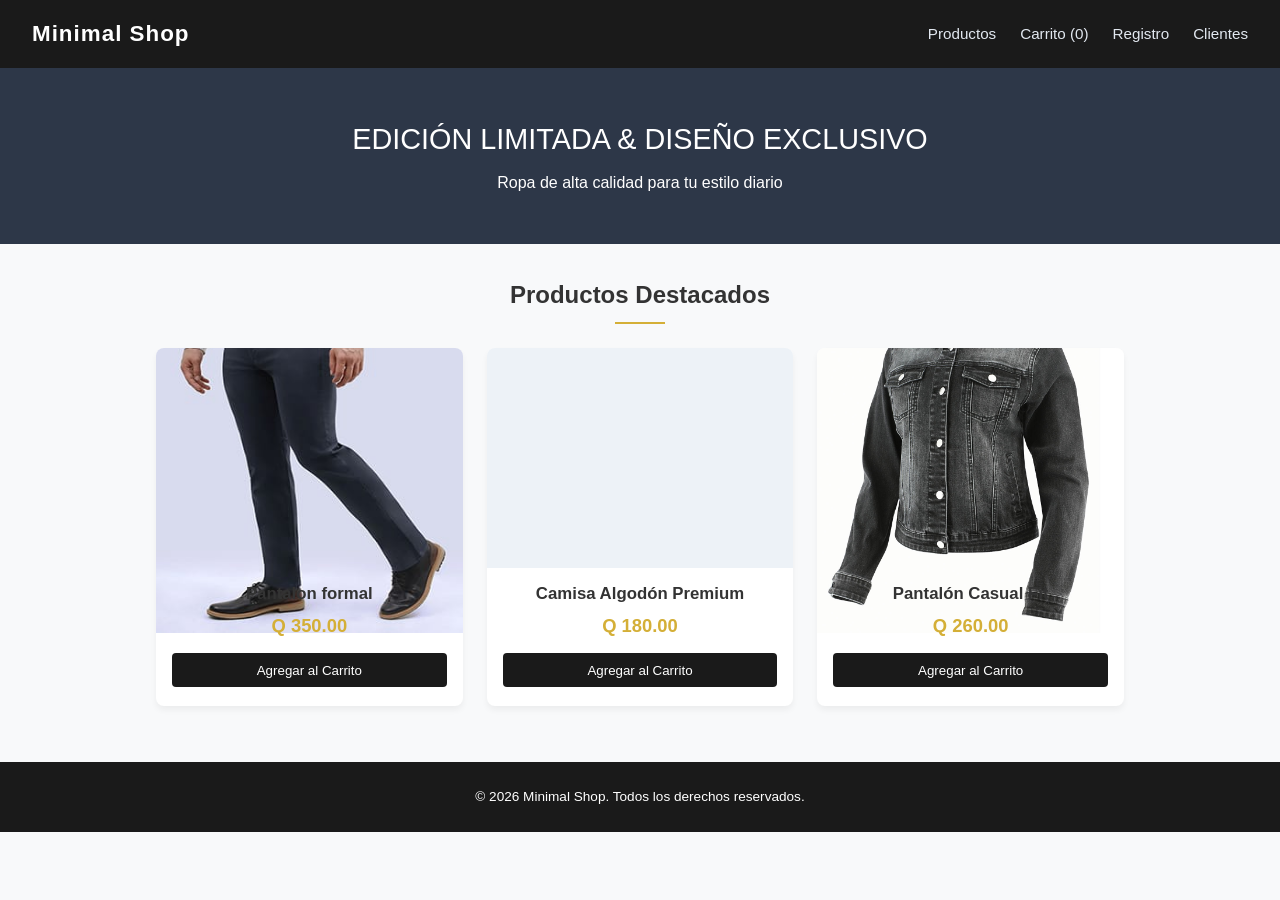
==== index.html @ f6ef58ef "se subio archivo" ====
<!DOCTYPE html>
<html lang="es">
<head>
  <meta charset="UTF-8">
  <meta name="viewport" content="width=device-width, initial-scale=1.0">
  <title>Boutique Minimal - Productos</title>
  <link rel="stylesheet" href="style.css">
</head>
<body>

  <!-- Barra de Navegación -->
  <nav class="navbar">
    <div class="nav-brand">Minimal Shop</div>
    
    <button class="menu-toggle" id="menuToggle" aria-label="Abrir menú">
      &#9776;
    </button>

    <ul class="nav-links" id="navLinks">
      <li><a href="index.html" class="active">Productos</a></li>
      <li><a href="carrito.html">Carrito (<span id="cartCount">0</span>)</a></li>
      <li><a href="registro.html">Registro</a></li>
      <li><a href="clientes.html">Clientes</a></li>
    </ul>
  </nav>

  <!-- Encabezado Principal -->
  <header class="hero">
    <h1>Edición Limitada & Diseño Exclusivo</h1>
    <p>Ropa de alta calidad para tu estilo diario</p>
  </header>

  <main class="container">
    <section id="productos">
      <h2>Productos Destacados</h2>
      <div class="products-grid">

        <div class="product-card">
          <div class="product-img"><img src="img/pantalon.jfif" alt="pantalon" width="350" height="350">
          <Pantalon class=""></Pantalon></div>
          <h3 class="product-title">Pantalon formal</h3>
          <p class="product-price">Q 350.00</p>
          <button class="btn-add" onclick="agregarAlCarrito('Pantalon formal', 350)">Agregar al Carrito</button>
        </div>

        <div class="product-card">
          <div class="product-img"><img src="img/camisa.jfif" alt="camisa" width="350" height="350"></div>
          <h3 class="product-title">Camisa Algodón Premium</h3>
          <p class="product-price">Q 180.00</p>
          <button class="btn-add" onclick="agregarAlCarrito('Camisa Algodón Premium', 180)">Agregar al Carrito</button>
        </div>

        <div class="product-card">
          <div class="product-img"><img src="img/chaqueta.jfif" alt="chaqueta" width="350" height="350"></div>
          <h3 class="product-title">Pantalón Casual Fit</h3>
          <p class="product-price">Q 260.00</p>
          <button class="btn-add" onclick="agregarAlCarrito('Chaqueta', 260)">Agregar al Carrito</button>
        </div>

      </div>
    </section>
  </main>

  <footer>
    <p>&copy; 2026 Minimal Shop. Todos los derechos reservados.</p>
  </footer>

  <script src="script.js"></script>
</body>
</html>
---- style.css ----
/* Reset Básico y Variables */
* {
  box-sizing: border-box;
  margin: 0;
  padding: 0;
  font-family: 'Segoe UI', Tahoma, Geneva, Verdana, sans-serif;
}

:root {
  --primary: #1a1a1a;
  --accent: #d4af37;
  --bg: #f8f9fa;
  --card-bg: #ffffff;
  --text: #333333;
  --danger: #e53e3e;
}

body {
  background-color: var(--bg);
  color: var(--text);
  line-height: 1.6;
}

/* Barra de Navegación Responsiva */
.navbar {
  background-color: var(--primary);
  display: flex;
  justify-content: space-between;
  align-items: center;
  padding: 1rem 2rem;
  position: sticky;
  top: 0;
  z-index: 100;
}

.nav-brand {
  color: white;
  font-size: 1.4rem;
  font-weight: bold;
  letter-spacing: 1px;
}

.nav-links {
  display: flex;
  list-style: none;
  gap: 1.5rem;
}

.nav-links a {
  color: #e2e8f0;
  text-decoration: none;
  font-size: 0.95rem;
  transition: color 0.2s;
}

.nav-links a:hover {
  color: var(--accent);
}

.menu-toggle {
  display: none;
  background: none;
  border: none;
  color: white;
  font-size: 1.8rem;
  cursor: pointer;
}

/* Encabezado Hero */
.hero {
  background: #2d3748;
  color: white;
  text-align: center;
  padding: 3rem 1rem;
}

.hero h1 {
  font-weight: 300;
  text-transform: uppercase;
  font-size: 1.8rem;
  margin-bottom: 0.5rem;
}

/* Layout General */
.container {
  max-width: 1000px;
  margin: 2rem auto;
  padding: 0 1rem;
}

section {
  margin-bottom: 3.5rem;
}

section h2 {
  text-align: center;
  margin-bottom: 1.5rem;
  position: relative;
}

section h2::after {
  content: '';
  display: block;
  width: 50px;
  height: 2px;
  background: var(--accent);
  margin: 8px auto 0;
}

.card-box {
  background: var(--card-bg);
  border-radius: 8px;
  padding: 1.5rem;
  box-shadow: 0 4px 6px rgba(0,0,0,0.05);
}

/* Catálogo de Productos */
.products-grid {
  display: grid;
  grid-template-columns: repeat(auto-fit, minmax(240px, 1fr));
  gap: 1.5rem;
}

.product-card {
  background: var(--card-bg);
  border-radius: 8px;
  overflow: hidden;
  box-shadow: 0 4px 6px rgba(0,0,0,0.05);
  text-align: center;
  padding-bottom: 1.2rem;
  display: flex;
  flex-direction: column;
  justify-content: space-between;
}

.product-img {
  width: 100%;
  height: 220px;
  background-color: #edf2f7;
  display: flex;
  align-items: center;
  justify-content: center;
  color: #a0aec0;
  font-size: 0.9rem;
}

.product-title {
  font-size: 1.05rem;
  margin: 0.8rem 0 0.2rem;
}

.product-price {
  color: var(--accent);
  font-weight: bold;
  font-size: 1.15rem;
  margin-bottom: 0.8rem;
}

.btn-add {
  background: var(--primary);
  color: white;
  border: none;
  padding: 0.6rem 1rem;
  margin: 0 1rem;
  border-radius: 4px;
  cursor: pointer;
  transition: background 0.2s;
}

.btn-add:hover {
  background: #333333;
}

/* Carrito de Compras */
.cart-list {
  list-style: none;
  margin-bottom: 1rem;
}

.cart-item {
  display: flex;
  justify-content: space-between;
  padding: 0.6rem 0;
  border-bottom: 1px solid #edf2f7;
}

.empty-msg {
  color: #a0aec0;
  text-align: center;
}

.cart-summary {
  display: flex;
  justify-content: space-between;
  align-items: center;
  margin-top: 1rem;
  padding-top: 1rem;
  border-top: 2px solid #edf2f7;
}

.btn-clear {
  background: transparent;
  color: var(--danger);
  border: 1px solid var(--danger);
  padding: 0.4rem 0.8rem;
  border-radius: 4px;
  cursor: pointer;
}

.btn-clear:hover {
  background: var(--danger);
  color: white;
}

/* Formulario */
.form-container {
  max-width: 550px;
  margin: 0 auto;
}

.form-group {
  margin-bottom: 1rem;
}

.form-group label {
  display: block;
  margin-bottom: 0.3rem;
  font-weight: 600;
}

.form-group input {
  width: 100%;
  padding: 0.7rem;
  border: 1px solid #cbd5e0;
  border-radius: 4px;
  font-size: 0.95rem;
}

.btn-submit {
  width: 100%;
  background: var(--primary);
  color: white;
  border: none;
  padding: 0.8rem;
  font-size: 1rem;
  border-radius: 4px;
  cursor: pointer;
}

.btn-submit:hover {
  background: #333333;
}

/* Tabla Clientes */
.table-responsive {
  overflow-x: auto;
}

table {
  width: 100%;
  border-collapse: collapse;
}

th, td {
  padding: 0.75rem 1rem;
  text-align: left;
  border-bottom: 1px solid #edf2f7;
}

th {
  background-color: #f7fafc;
  color: var(--primary);
}

.btn-delete {
  background: var(--danger);
  color: white;
  border: none;
  padding: 0.3rem 0.6rem;
  border-radius: 4px;
  cursor: pointer;
  font-size: 0.85rem;
}

/* Footer */
footer {
  text-align: center;
  padding: 1.5rem;
  background: var(--primary);
  color: white;
  font-size: 0.85rem;
}

/* Ajustes Responsivos para Pantallas Pequeñas */
@media (max-width: 768px) {
  .menu-toggle {
    display: block;
  }

  .nav-links {
    display: none;
    flex-direction: column;
    width: 100%;
    position: absolute;
    top: 100%;
    left: 0;
    background-color: var(--primary);
    padding: 1rem 2rem;
    gap: 1rem;
  }

  .nav-links.active {
    display: flex;
  }
}
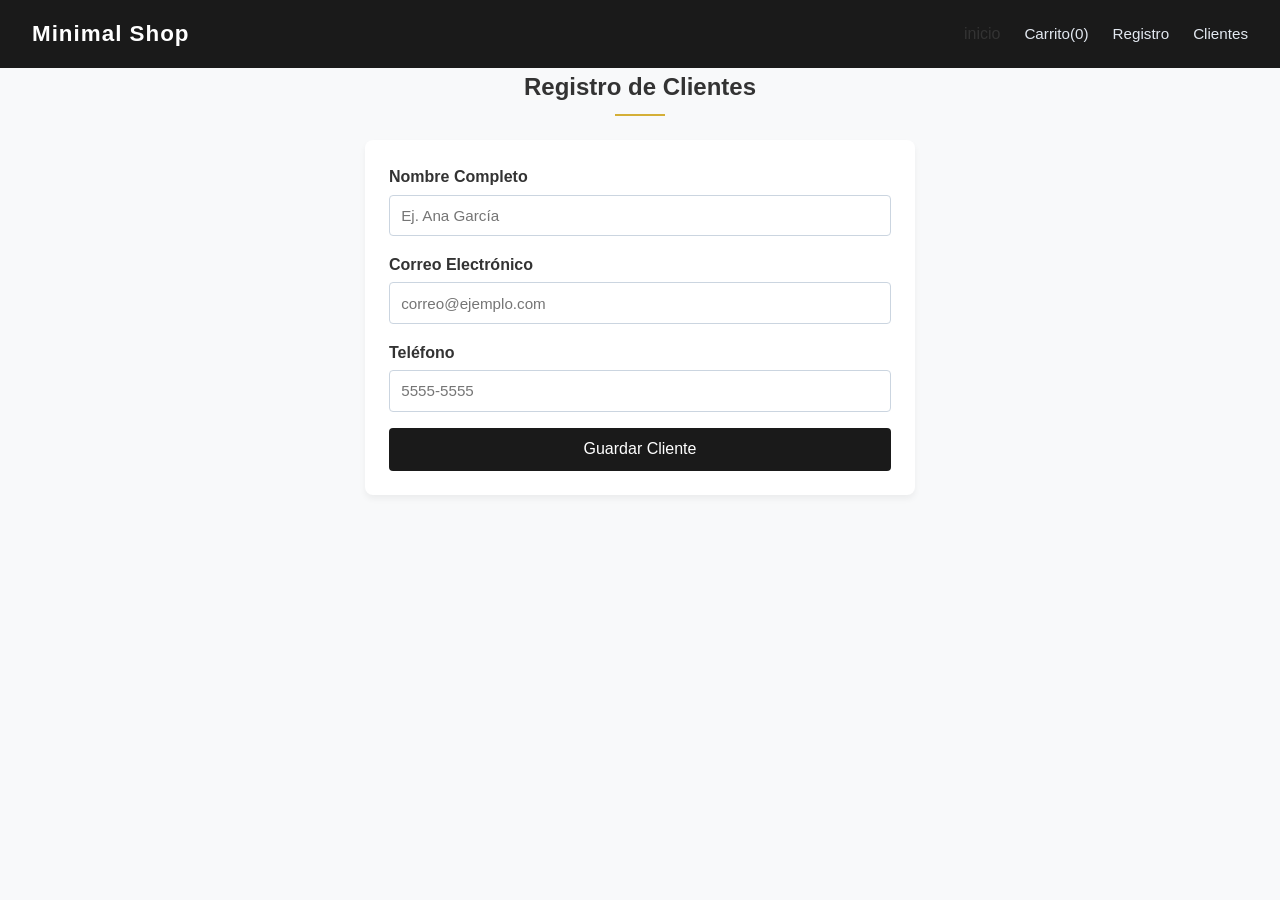
==== commit 7a0ed0d0: "agregue una rama" ====
--- a/index.html
+++ b/index.html
@@ -3,12 +3,12 @@
 <head>
   <meta charset="UTF-8">
   <meta name="viewport" content="width=device-width, initial-scale=1.0">
-  <title>Boutique Minimal - Productos</title>
+  <title>Boutique Minimal - Colección Exclusiva</title>
   <link rel="stylesheet" href="style.css">
 </head>
 <body>
 
-  <!-- Barra de Navegación -->
+  
   <nav class="navbar">
     <div class="nav-brand">Minimal Shop</div>
     
@@ -17,54 +17,29 @@
     </button>
 
     <ul class="nav-links" id="navLinks">
-      <li><a href="index.html" class="active">Productos</a></li>
-      <li><a href="carrito.html">Carrito (<span id="cartCount">0</span>)</a></li>
+      <li><a href="index.html"></a>inicio</li>
+      <li><a href="carrito.html">Carrito(<span id="cartCount">0</span>)</a></li>
       <li><a href="registro.html">Registro</a></li>
       <li><a href="clientes.html">Clientes</a></li>
     </ul>
   </nav>
-
-  <!-- Encabezado Principal -->
-  <header class="hero">
-    <h1>Edición Limitada & Diseño Exclusivo</h1>
-    <p>Ropa de alta calidad para tu estilo diario</p>
-  </header>
-
-  <main class="container">
-    <section id="productos">
-      <h2>Productos Destacados</h2>
-      <div class="products-grid">
-
-        <div class="product-card">
-          <div class="product-img"><img src="img/pantalon.jfif" alt="pantalon" width="350" height="350">
-          <Pantalon class=""></Pantalon></div>
-          <h3 class="product-title">Pantalon formal</h3>
-          <p class="product-price">Q 350.00</p>
-          <button class="btn-add" onclick="agregarAlCarrito('Pantalon formal', 350)">Agregar al Carrito</button>
-        </div>
-
-        <div class="product-card">
-          <div class="product-img"><img src="img/camisa.jfif" alt="camisa" width="350" height="350"></div>
-          <h3 class="product-title">Camisa Algodón Premium</h3>
-          <p class="product-price">Q 180.00</p>
-          <button class="btn-add" onclick="agregarAlCarrito('Camisa Algodón Premium', 180)">Agregar al Carrito</button>
-        </div>
-
-        <div class="product-card">
-          <div class="product-img"><img src="img/chaqueta.jfif" alt="chaqueta" width="350" height="350"></div>
-          <h3 class="product-title">Pantalón Casual Fit</h3>
-          <p class="product-price">Q 260.00</p>
-          <button class="btn-add" onclick="agregarAlCarrito('Chaqueta', 260)">Agregar al Carrito</button>
-        </div>
-
+<section id="registro">
+      <h2>Registro de Clientes</h2>
+      <div class="card-box form-container">
+        <form id="clientForm">
+          <div class="form-group">
+            <label for="nombre">Nombre Completo</label>
+            <input type="text" id="nombre" required placeholder="Ej. Ana García">
+          </div>
+          <div class="form-group">
+            <label for="email">Correo Electrónico</label>
+            <input type="email" id="email" required placeholder="correo@ejemplo.com">
+          </div>
+          <div class="form-group">
+            <label for="telefono">Teléfono</label>
+            <input type="tel" id="telefono" required placeholder="5555-5555">
+          </div>
+          <button type="submit" class="btn-submit">Guardar Cliente</button>
+        </form>
       </div>
-    </section>
-  </main>
-
-  <footer>
-    <p>&copy; 2026 Minimal Shop. Todos los derechos reservados.</p>
-  </footer>
-
-  <script src="script.js"></script>
-</body>
-</html>+    </section>
--- a/style.css
+++ b/style.css
@@ -1,4 +1,4 @@
-/* Reset Básico y Variables */
+
 * {
   box-sizing: border-box;
   margin: 0;
@@ -21,7 +21,7 @@
   line-height: 1.6;
 }
 
-/* Barra de Navegación Responsiva */
+
 .navbar {
   background-color: var(--primary);
   display: flex;
@@ -66,7 +66,7 @@
   cursor: pointer;
 }
 
-/* Encabezado Hero */
+
 .hero {
   background: #2d3748;
   color: white;
@@ -81,7 +81,6 @@
   margin-bottom: 0.5rem;
 }
 
-/* Layout General */
 .container {
   max-width: 1000px;
   margin: 2rem auto;
@@ -114,7 +113,7 @@
   box-shadow: 0 4px 6px rgba(0,0,0,0.05);
 }
 
-/* Catálogo de Productos */
+
 .products-grid {
   display: grid;
   grid-template-columns: repeat(auto-fit, minmax(240px, 1fr));
@@ -212,7 +211,7 @@
   color: white;
 }
 
-/* Formulario */
+
 .form-container {
   max-width: 550px;
   margin: 0 auto;
@@ -251,7 +250,7 @@
   background: #333333;
 }
 
-/* Tabla Clientes */
+
 .table-responsive {
   overflow-x: auto;
 }
@@ -282,7 +281,7 @@
   font-size: 0.85rem;
 }
 
-/* Footer */
+
 footer {
   text-align: center;
   padding: 1.5rem;
@@ -291,7 +290,6 @@
   font-size: 0.85rem;
 }
 
-/* Ajustes Responsivos para Pantallas Pequeñas */
 @media (max-width: 768px) {
   .menu-toggle {
     display: block;
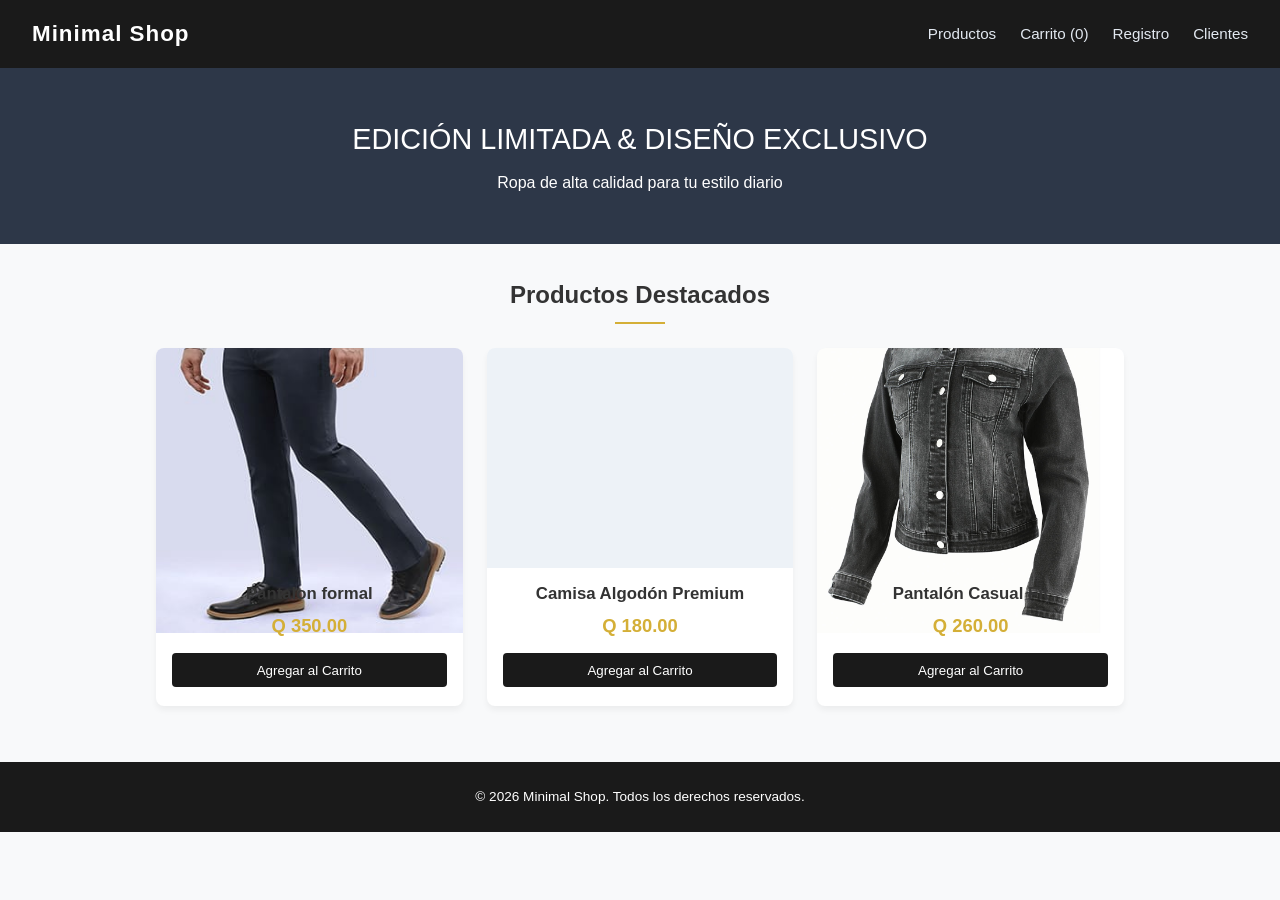
==== commit 7518539c: "agregue mi rama" ====
--- a/index.html
+++ b/index.html
@@ -3,12 +3,12 @@
 <head>
   <meta charset="UTF-8">
   <meta name="viewport" content="width=device-width, initial-scale=1.0">
-  <title>Boutique Minimal - Colección Exclusiva</title>
+  <title>Boutique Minimal - Productos</title>
   <link rel="stylesheet" href="style.css">
 </head>
 <body>
 
-  
+  <!-- Barra de Navegación -->
   <nav class="navbar">
     <div class="nav-brand">Minimal Shop</div>
     
@@ -17,29 +17,54 @@
     </button>
 
     <ul class="nav-links" id="navLinks">
-      <li><a href="index.html"></a>inicio</li>
-      <li><a href="carrito.html">Carrito(<span id="cartCount">0</span>)</a></li>
+      <li><a href="index.html" class="active">Productos</a></li>
+      <li><a href="carrito.html">Carrito (<span id="cartCount">0</span>)</a></li>
       <li><a href="registro.html">Registro</a></li>
       <li><a href="clientes.html">Clientes</a></li>
     </ul>
   </nav>
-<section id="registro">
-      <h2>Registro de Clientes</h2>
-      <div class="card-box form-container">
-        <form id="clientForm">
-          <div class="form-group">
-            <label for="nombre">Nombre Completo</label>
-            <input type="text" id="nombre" required placeholder="Ej. Ana García">
-          </div>
-          <div class="form-group">
-            <label for="email">Correo Electrónico</label>
-            <input type="email" id="email" required placeholder="correo@ejemplo.com">
-          </div>
-          <div class="form-group">
-            <label for="telefono">Teléfono</label>
-            <input type="tel" id="telefono" required placeholder="5555-5555">
-          </div>
-          <button type="submit" class="btn-submit">Guardar Cliente</button>
-        </form>
+
+  <!-- Encabezado Principal -->
+  <header class="hero">
+    <h1>Edición Limitada & Diseño Exclusivo</h1>
+    <p>Ropa de alta calidad para tu estilo diario</p>
+  </header>
+
+  <main class="container">
+    <section id="productos">
+      <h2>Productos Destacados</h2>
+      <div class="products-grid">
+
+        <div class="product-card">
+          <div class="product-img"><img src="img/pantalon.jfif" alt="pantalon" width="350" height="350">
+          <Pantalon class=""></Pantalon></div>
+          <h3 class="product-title">Pantalon formal</h3>
+          <p class="product-price">Q 350.00</p>
+          <button class="btn-add" onclick="agregarAlCarrito('Pantalon formal', 350)">Agregar al Carrito</button>
+        </div>
+
+        <div class="product-card">
+          <div class="product-img"><img src="img/camisa.jfif" alt="camisa" width="350" height="350"></div>
+          <h3 class="product-title">Camisa Algodón Premium</h3>
+          <p class="product-price">Q 180.00</p>
+          <button class="btn-add" onclick="agregarAlCarrito('Camisa Algodón Premium', 180)">Agregar al Carrito</button>
+        </div>
+
+        <div class="product-card">
+          <div class="product-img"><img src="img/chaqueta.jfif" alt="chaqueta" width="350" height="350"></div>
+          <h3 class="product-title">Pantalón Casual Fit</h3>
+          <p class="product-price">Q 260.00</p>
+          <button class="btn-add" onclick="agregarAlCarrito('Chaqueta', 260)">Agregar al Carrito</button>
+        </div>
+
       </div>
-    </section>+    </section>
+  </main>
+
+  <footer>
+    <p>&copy; 2026 Minimal Shop. Todos los derechos reservados.</p>
+  </footer>
+
+  <script src="script.js"></script>
+</body>
+</html>
--- a/style.css
+++ b/style.css
@@ -1,4 +1,4 @@
-
+/* Reset Básico y Variables */
 * {
   box-sizing: border-box;
   margin: 0;
@@ -21,7 +21,7 @@
   line-height: 1.6;
 }
 
-
+/* Barra de Navegación Responsiva */
 .navbar {
   background-color: var(--primary);
   display: flex;
@@ -66,7 +66,7 @@
   cursor: pointer;
 }
 
-
+/* Encabezado Hero */
 .hero {
   background: #2d3748;
   color: white;
@@ -81,6 +81,7 @@
   margin-bottom: 0.5rem;
 }
 
+/* Layout General */
 .container {
   max-width: 1000px;
   margin: 2rem auto;
@@ -113,7 +114,7 @@
   box-shadow: 0 4px 6px rgba(0,0,0,0.05);
 }
 
-
+/* Catálogo de Productos */
 .products-grid {
   display: grid;
   grid-template-columns: repeat(auto-fit, minmax(240px, 1fr));
@@ -211,7 +212,7 @@
   color: white;
 }
 
-
+/* Formulario */
 .form-container {
   max-width: 550px;
   margin: 0 auto;
@@ -250,7 +251,7 @@
   background: #333333;
 }
 
-
+/* Tabla Clientes */
 .table-responsive {
   overflow-x: auto;
 }
@@ -281,7 +282,7 @@
   font-size: 0.85rem;
 }
 
-
+/* Footer */
 footer {
   text-align: center;
   padding: 1.5rem;
@@ -290,6 +291,7 @@
   font-size: 0.85rem;
 }
 
+/* Ajustes Responsivos para Pantallas Pequeñas */
 @media (max-width: 768px) {
   .menu-toggle {
     display: block;
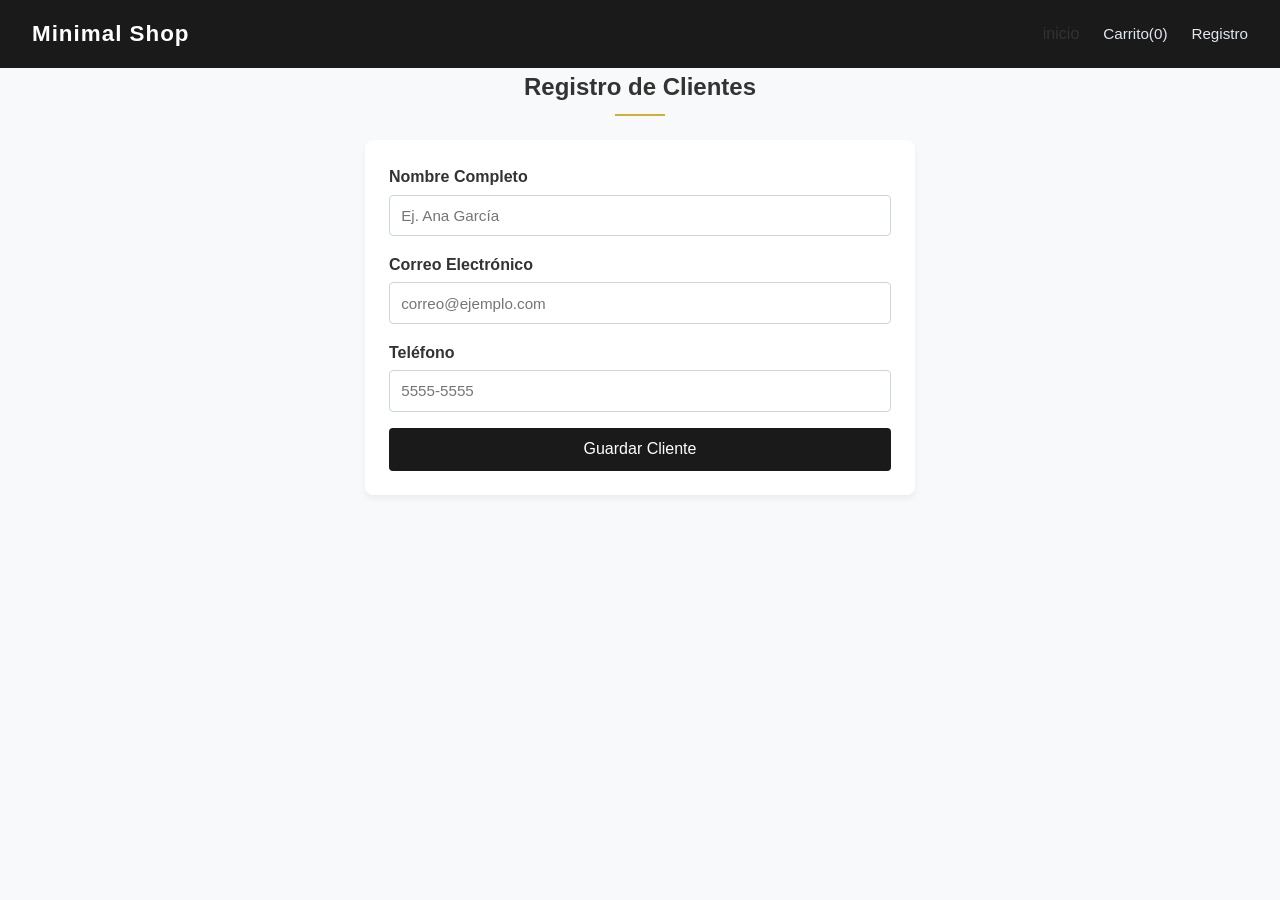
==== commit 203d16f6: ""se subio"" ====
--- a/index.html
+++ b/index.html
@@ -3,12 +3,12 @@
 <head>
   <meta charset="UTF-8">
   <meta name="viewport" content="width=device-width, initial-scale=1.0">
-  <title>Boutique Minimal - Productos</title>
+  <title>Boutique Minimal - Colección Exclusiva</title>
   <link rel="stylesheet" href="style.css">
 </head>
 <body>
 
-  <!-- Barra de Navegación -->
+  
   <nav class="navbar">
     <div class="nav-brand">Minimal Shop</div>
     
@@ -17,54 +17,28 @@
     </button>
 
     <ul class="nav-links" id="navLinks">
-      <li><a href="index.html" class="active">Productos</a></li>
-      <li><a href="carrito.html">Carrito (<span id="cartCount">0</span>)</a></li>
+      <li><a href="index.html"></a>inicio</li>
+      <li><a href="carrito.html">Carrito(<span id="cartCount">0</span>)</a></li>
       <li><a href="registro.html">Registro</a></li>
-      <li><a href="clientes.html">Clientes</a></li>
     </ul>
   </nav>
-
-  <!-- Encabezado Principal -->
-  <header class="hero">
-    <h1>Edición Limitada & Diseño Exclusivo</h1>
-    <p>Ropa de alta calidad para tu estilo diario</p>
-  </header>
-
-  <main class="container">
-    <section id="productos">
-      <h2>Productos Destacados</h2>
-      <div class="products-grid">
-
-        <div class="product-card">
-          <div class="product-img"><img src="img/pantalon.jfif" alt="pantalon" width="350" height="350">
-          <Pantalon class=""></Pantalon></div>
-          <h3 class="product-title">Pantalon formal</h3>
-          <p class="product-price">Q 350.00</p>
-          <button class="btn-add" onclick="agregarAlCarrito('Pantalon formal', 350)">Agregar al Carrito</button>
-        </div>
-
-        <div class="product-card">
-          <div class="product-img"><img src="img/camisa.jfif" alt="camisa" width="350" height="350"></div>
-          <h3 class="product-title">Camisa Algodón Premium</h3>
-          <p class="product-price">Q 180.00</p>
-          <button class="btn-add" onclick="agregarAlCarrito('Camisa Algodón Premium', 180)">Agregar al Carrito</button>
-        </div>
-
-        <div class="product-card">
-          <div class="product-img"><img src="img/chaqueta.jfif" alt="chaqueta" width="350" height="350"></div>
-          <h3 class="product-title">Pantalón Casual Fit</h3>
-          <p class="product-price">Q 260.00</p>
-          <button class="btn-add" onclick="agregarAlCarrito('Chaqueta', 260)">Agregar al Carrito</button>
-        </div>
-
+<section id="registro">
+      <h2>Registro de Clientes</h2>
+      <div class="card-box form-container">
+        <form id="clientForm">
+          <div class="form-group">
+            <label for="nombre">Nombre Completo</label>
+            <input type="text" id="nombre" required placeholder="Ej. Ana García">
+          </div>
+          <div class="form-group">
+            <label for="email">Correo Electrónico</label>
+            <input type="email" id="email" required placeholder="correo@ejemplo.com">
+          </div>
+          <div class="form-group">
+            <label for="telefono">Teléfono</label>
+            <input type="tel" id="telefono" required placeholder="5555-5555">
+          </div>
+          <button type="submit" class="btn-submit">Guardar Cliente</button>
+        </form>
       </div>
     </section>
-  </main>
-
-  <footer>
-    <p>&copy; 2026 Minimal Shop. Todos los derechos reservados.</p>
-  </footer>
-
-  <script src="script.js"></script>
-</body>
-</html>
